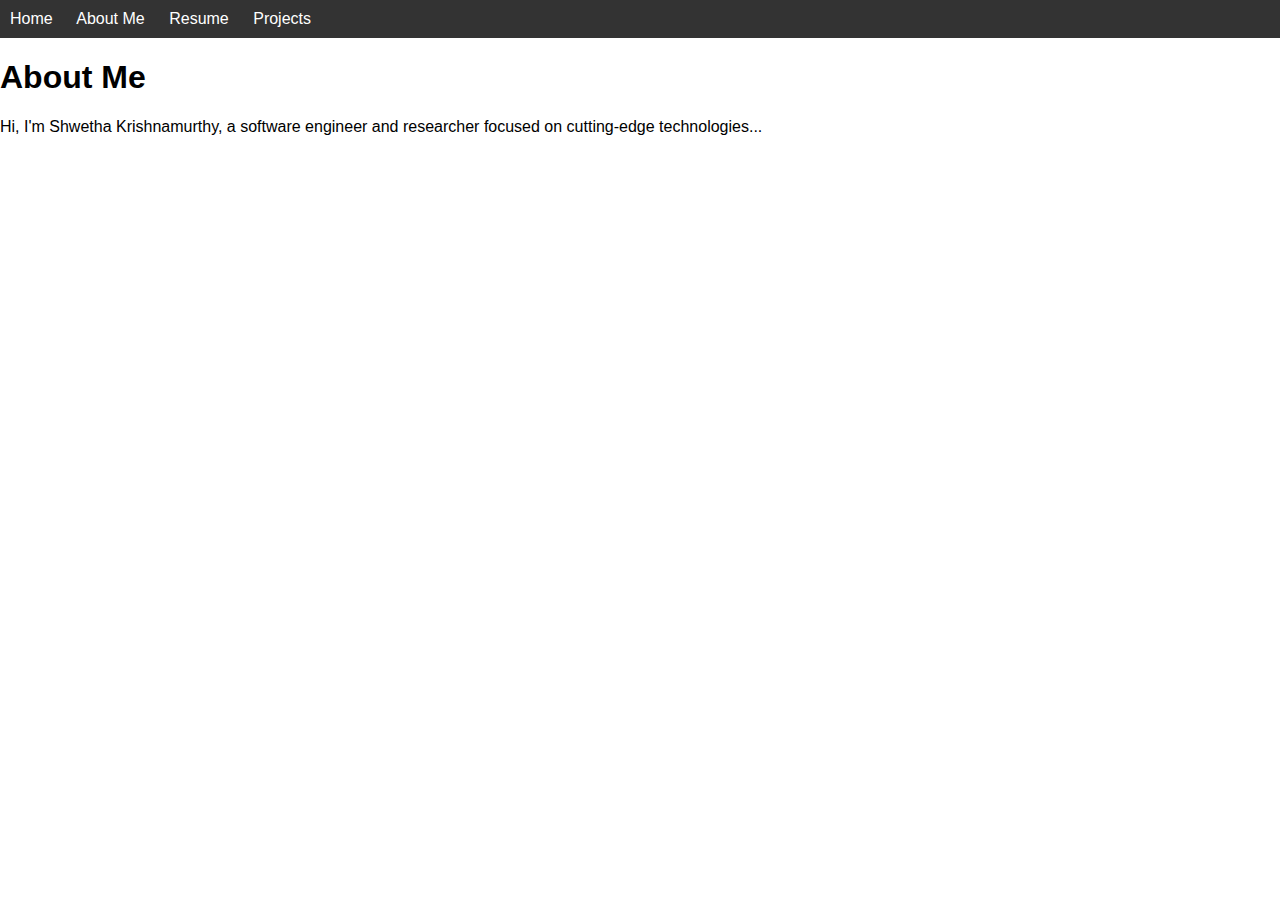
==== about.html @ e6c5c855 "Made the website better" ====
<!DOCTYPE html>
<html lang="en">
<head>
  <meta charset="UTF-8" />
  <meta name="viewport" content="width=device-width, initial-scale=1" />
  <title>About Me</title>
  <link rel="stylesheet" href="assets/style.css" />
</head>
<body>
  <header>
    <nav>
      <a href="index.html">Home</a>
      <a href="about.html">About Me</a>
      <a href="resume/resume.pdf" target="_blank">Resume</a>
      <a href="projects.html">Projects</a>
    </nav>
  </header>

  <main>
    <section class="about-me">
      <h1>About Me</h1>
      <p>
        <!-- Add your bio here -->
        Hi, I'm Shwetha Krishnamurthy, a software engineer and researcher focused on cutting-edge technologies...
      </p>
    </section>
  </main>
</body>
</html>
---- assets/style.css ----
body {
    font-family: sans-serif;
    margin: 0;
    padding: 0;
  }
  
  header {
    background: #333;
    padding: 10px;
  }
  
  header nav a {
    color: #fff;
    margin-right: 20px;
    text-decoration: none;
  }
  
  header nav a:hover {
    text-decoration: underline;
  }
  
  .intro {
    padding: 20px;
  }
  
  .categories {
    padding: 20px;
  }
  
  .project-grid {
    display: grid;
    grid-template-columns: repeat(auto-fill,minmax(200px,1fr));
    gap: 20px;
    margin-bottom: 40px;
  }
  
  .project-tile {
    border: 1px solid #ccc;
    border-radius: 5px;
    padding: 10px;
  }
  
  .project-tile h3 {
    margin-top: 0;
  }
  
  .project-tile p {
    font-size: 0.9em;
    color: #333;
  }
  
  .project-tile a {
    display: inline-block;
    margin-top: 10px;
    background: #0077cc;
    color: #fff;
    padding: 5px 10px;
    border-radius: 3px;
    text-decoration: none;
  }
  
  .project-tile a:hover {
    background: #005fa3;
  }
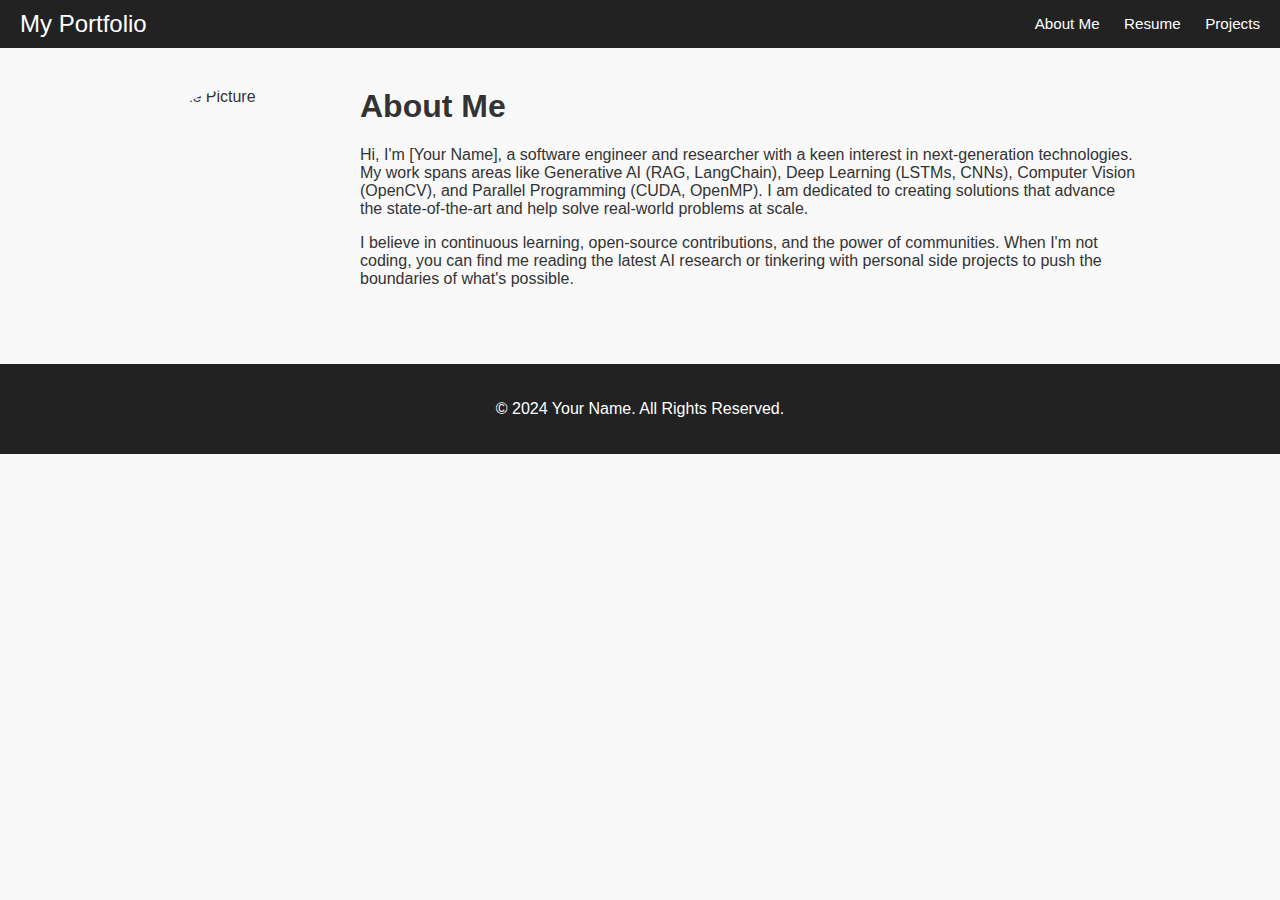
==== commit 014cea53: "Stylised" ====
--- a/about.html
+++ b/about.html
@@ -2,28 +2,58 @@
 <html lang="en">
 <head>
   <meta charset="UTF-8" />
-  <meta name="viewport" content="width=device-width, initial-scale=1" />
+  <meta name="viewport" content="width=device-width, initial-scale=1.0"/>
   <title>About Me</title>
   <link rel="stylesheet" href="assets/style.css" />
+  <link rel="stylesheet" href="https://cdnjs.cloudflare.com/ajax/libs/font-awesome/6.0.0-beta3/css/all.min.css" crossorigin="anonymous" />
 </head>
 <body>
   <header>
     <nav>
-      <a href="index.html">Home</a>
-      <a href="about.html">About Me</a>
-      <a href="resume/resume.pdf" target="_blank">Resume</a>
-      <a href="projects.html">Projects</a>
+      <a href="index.html" class="logo">My Portfolio</a>
+      <div class="nav-links">
+        <a href="about.html">About Me</a>
+        <a href="resume.html">Resume</a>
+        <a href="projects.html">Projects</a>
+      </div>
     </nav>
   </header>
 
   <main>
-    <section class="about-me">
-      <h1>About Me</h1>
-      <p>
-        <!-- Add your bio here -->
-        Hi, I'm Shwetha Krishnamurthy, a software engineer and researcher focused on cutting-edge technologies...
-      </p>
+    <section class="about-me-section">
+      <div class="profile-container">
+        <img id="profile-pic" alt="Profile Picture" />
+        <div class="bio">
+          <h1>About Me</h1>
+          <p>
+            Hi, I'm [Your Name], a software engineer and researcher with a keen interest in next-generation technologies.
+            My work spans areas like Generative AI (RAG, LangChain), Deep Learning (LSTMs, CNNs), Computer Vision (OpenCV),
+            and Parallel Programming (CUDA, OpenMP). I am dedicated to creating solutions that advance the state-of-the-art
+            and help solve real-world problems at scale.
+          </p>
+          <p>
+            I believe in continuous learning, open-source contributions, and the power of communities. When I'm not coding,
+            you can find me reading the latest AI research or tinkering with personal side projects to push the boundaries
+            of what's possible.
+          </p>
+        </div>
+      </div>
     </section>
   </main>
+
+  <footer>
+    <p>&copy; 2024 Your Name. All Rights Reserved.</p>
+  </footer>
+
+  <script>
+    const USERNAME = '<your-username>'; // Replace with your actual GitHub username
+    // Fetch GitHub profile picture
+    fetch(`https://api.github.com/users/${USERNAME}`)
+      .then(res => res.json())
+      .then(data => {
+        const img = document.getElementById('profile-pic');
+        img.src = data.avatar_url;
+      });
+  </script>
 </body>
 </html>
--- a/assets/style.css
+++ b/assets/style.css
@@ -1,65 +1,192 @@
 body {
-    font-family: sans-serif;
+    font-family: 'Helvetica Neue', Arial, sans-serif;
     margin: 0;
     padding: 0;
+    background: #f9f9f9;
+    color: #333;
   }
   
   header {
-    background: #333;
-    padding: 10px;
+    background: #222;
+    padding: 10px 20px;
   }
   
-  header nav a {
+  header nav {
+    display: flex;
+    align-items: center;
+    justify-content: space-between;
+  }
+  
+  header .logo {
+    font-size: 1.5em;
     color: #fff;
-    margin-right: 20px;
     text-decoration: none;
   }
   
-  header nav a:hover {
+  .nav-links a {
+    color: #fff;
+    margin-left: 20px;
+    text-decoration: none;
+    font-size: 0.95em;
+  }
+  
+  .nav-links a:hover {
     text-decoration: underline;
   }
   
-  .intro {
-    padding: 20px;
+  .hero {
+    background: linear-gradient(rgba(0,0,0,0.3), rgba(0,0,0,0.3)), url('https://source.unsplash.com/1600x900/?technology,abstract') center/cover;
+    color: #fff;
+    text-align: center;
+    padding: 100px 20px;
+  }
+  
+  .hero-content h1 {
+    font-size: 3em;
+    margin-bottom: 0.3em;
+  }
+  
+  .hero-content .highlight {
+    color: #ffcc00;
+  }
+  
+  .hero-content p {
+    font-size: 1.2em;
+    margin-bottom: 1em;
+  }
+  
+  .btn {
+    display: inline-block;
+    background: #ffcc00;
+    color: #222;
+    padding: 10px 20px;
+    text-decoration: none;
+    font-weight: bold;
+    border-radius: 5px;
+  }
+  
+  .btn:hover {
+    background: #e6b800;
+  }
+  
+  .intro-section, .about-me-section, .resume-container {
+    max-width: 1000px;
+    margin: 40px auto;
+    padding: 0 20px;
+  }
+  
+  .intro-section h2 {
+    text-align: center;
+    margin-bottom: 20px;
+  }
+  
+  .about-me-section .profile-container {
+    display: flex;
+    flex-wrap: wrap;
+    align-items: flex-start;
+    gap: 20px;
+  }
+  
+  #profile-pic {
+    width: 200px;
+    height: 200px;
+    object-fit: cover;
+    border-radius: 50%;
+  }
+  
+  .bio {
+    flex: 1;
+  }
+  
+  .bio h1 {
+    margin-top: 0;
   }
   
   .categories {
-    padding: 20px;
+    max-width: 1000px;
+    margin: 40px auto;
+    padding: 0 20px;
+  }
+  
+  .categories h2 {
+    margin-top: 40px;
+    display: flex;
+    align-items: center;
+    gap: 10px;
+    font-size: 1.5em;
   }
   
   .project-grid {
     display: grid;
-    grid-template-columns: repeat(auto-fill,minmax(200px,1fr));
+    grid-template-columns: repeat(auto-fill,minmax(250px,1fr));
     gap: 20px;
     margin-bottom: 40px;
   }
   
   .project-tile {
-    border: 1px solid #ccc;
+    background: #fff;
+    border: 1px solid #ddd;
     border-radius: 5px;
-    padding: 10px;
+    padding: 20px;
+    transition: box-shadow 0.3s ease;
+  }
+  
+  .project-tile:hover {
+    box-shadow: 0 0 10px rgba(0,0,0,0.1);
   }
   
   .project-tile h3 {
     margin-top: 0;
+    margin-bottom: 10px;
+    font-size: 1.2em;
   }
   
   .project-tile p {
-    font-size: 0.9em;
-    color: #333;
+    font-size: 0.95em;
+    color: #555;
+    margin-bottom: 15px;
   }
   
   .project-tile a {
     display: inline-block;
-    margin-top: 10px;
     background: #0077cc;
     color: #fff;
-    padding: 5px 10px;
+    padding: 6px 12px;
     border-radius: 3px;
     text-decoration: none;
+    font-size: 0.9em;
   }
   
   .project-tile a:hover {
     background: #005fa3;
   }
+  
+  .resume-container h1 {
+    text-align: center;
+    margin-bottom: 20px;
+  }
+  
+  .resume-container p {
+    text-align: center;
+    margin-bottom: 20px;
+  }
+  
+  footer {
+    background: #222;
+    color: #fff;
+    text-align: center;
+    padding: 20px 0;
+    margin-top: 60px;
+  }
+  
+  @media (max-width: 600px) {
+    .about-me-section .profile-container {
+      flex-direction: column;
+      align-items: center;
+    }
+  
+    .project-grid {
+      grid-template-columns: 1fr;
+    }
+  }
   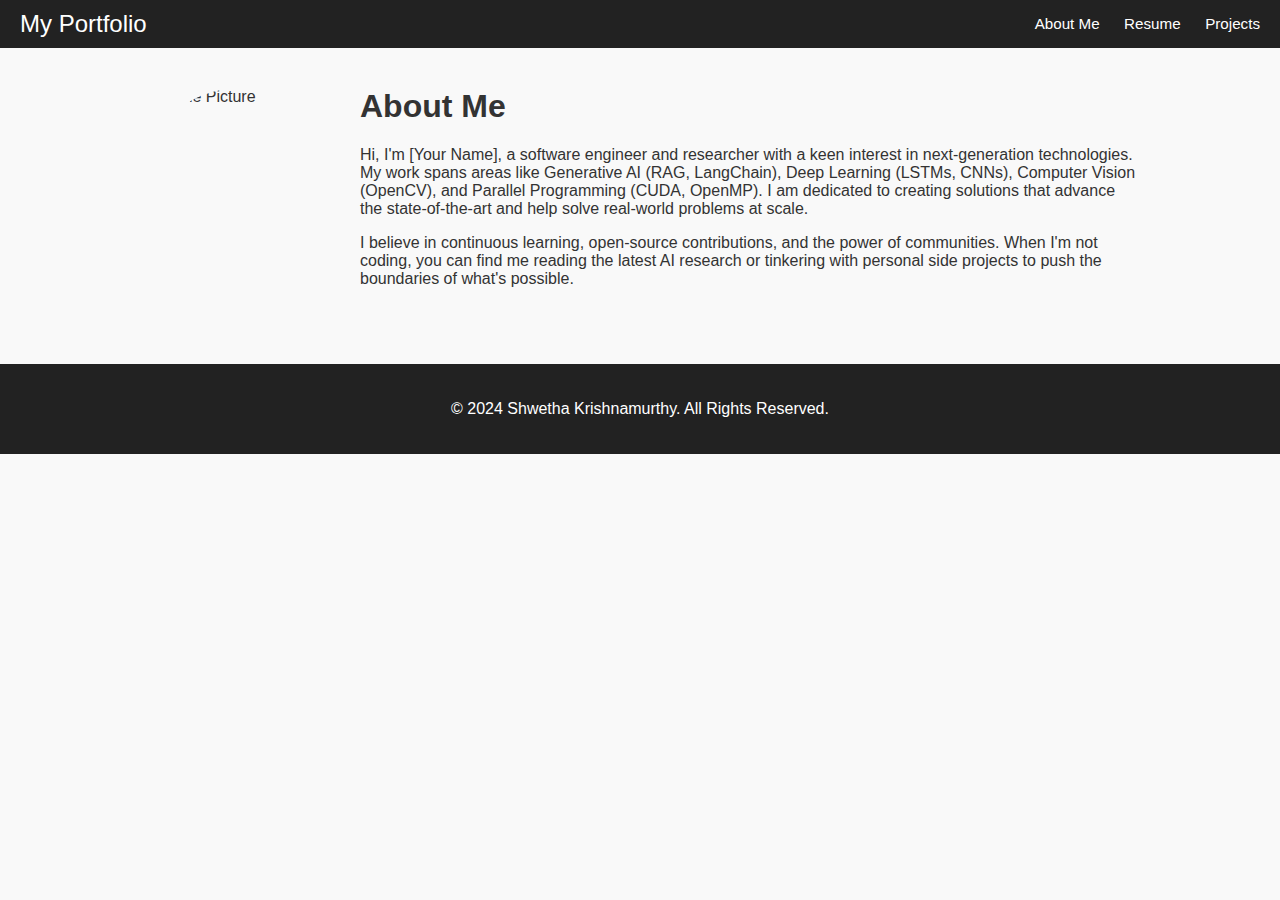
==== commit 5305be8c: "Added my name" ====
--- a/about.html
+++ b/about.html
@@ -42,7 +42,7 @@
   </main>
 
   <footer>
-    <p>&copy; 2024 Your Name. All Rights Reserved.</p>
+    <p>&copy; 2024 Shwetha Krishnamurthy. All Rights Reserved.</p>
   </footer>
 
   <script>
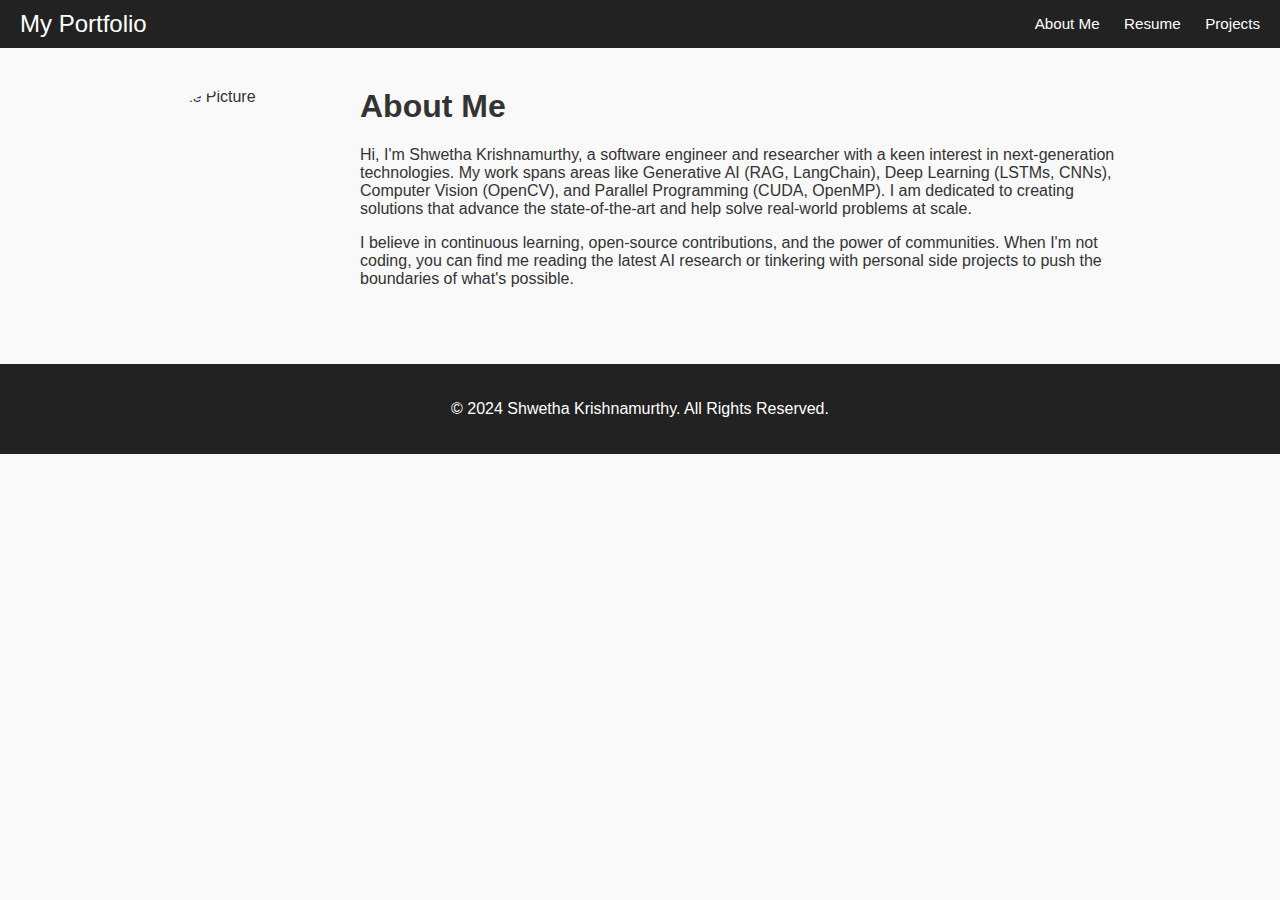
==== commit cbf2a305: "Added my name" ====
--- a/about.html
+++ b/about.html
@@ -26,7 +26,7 @@
         <div class="bio">
           <h1>About Me</h1>
           <p>
-            Hi, I'm [Your Name], a software engineer and researcher with a keen interest in next-generation technologies.
+            Hi, I'm Shwetha Krishnamurthy, a software engineer and researcher with a keen interest in next-generation technologies.
             My work spans areas like Generative AI (RAG, LangChain), Deep Learning (LSTMs, CNNs), Computer Vision (OpenCV),
             and Parallel Programming (CUDA, OpenMP). I am dedicated to creating solutions that advance the state-of-the-art
             and help solve real-world problems at scale.
@@ -46,7 +46,7 @@
   </footer>
 
   <script>
-    const USERNAME = '<your-username>'; // Replace with your actual GitHub username
+    const USERNAME = 'shwetha-krishnamurthy'; // Replace with your actual GitHub username
     // Fetch GitHub profile picture
     fetch(`https://api.github.com/users/${USERNAME}`)
       .then(res => res.json())
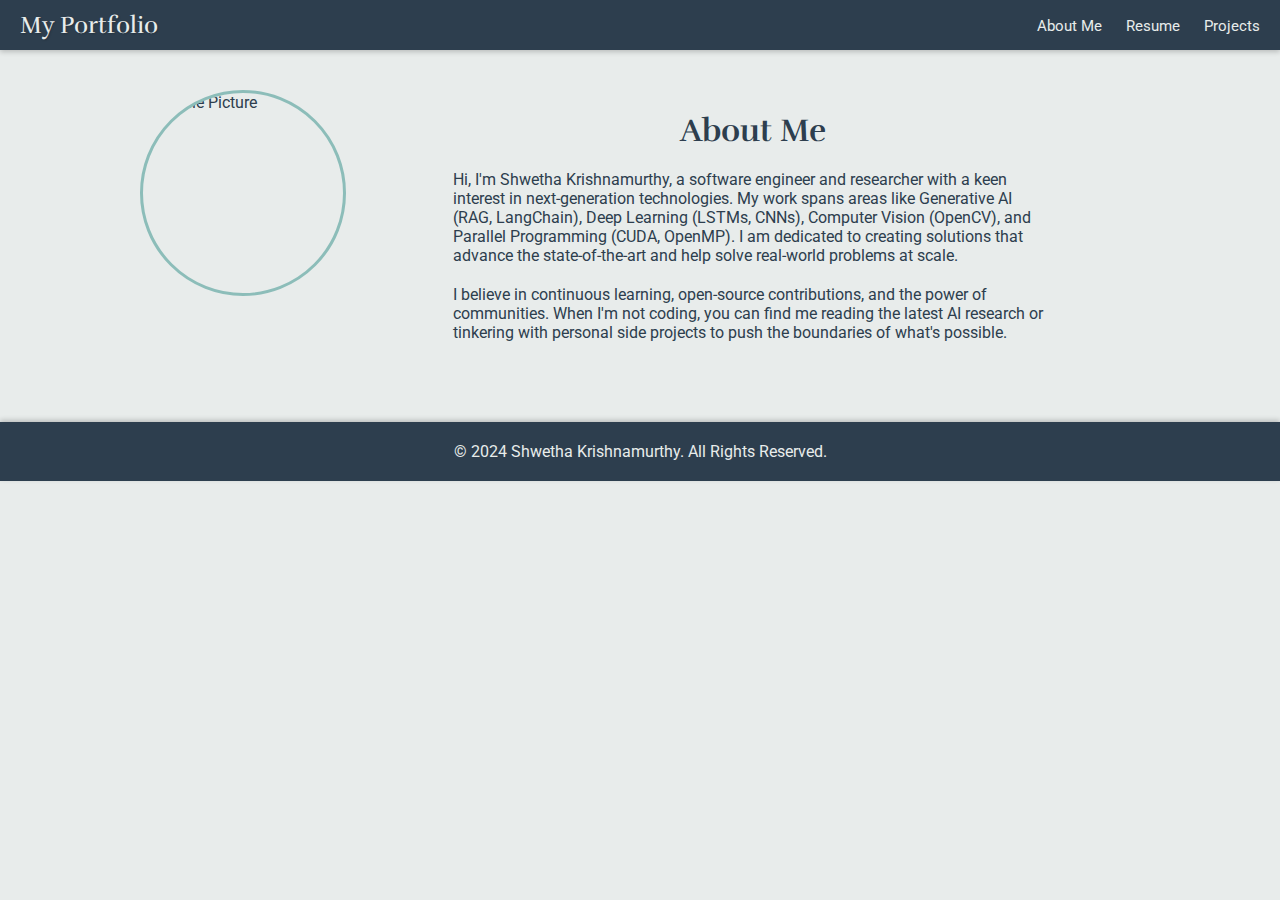
==== commit f3c1e40d: "Updated style" ====
--- a/about.html
+++ b/about.html
@@ -4,6 +4,7 @@
   <meta charset="UTF-8" />
   <meta name="viewport" content="width=device-width, initial-scale=1.0"/>
   <title>About Me</title>
+  <link href="https://fonts.googleapis.com/css2?family=Roboto:wght@300;400;500;700&family=Rufina:wght@400;700&display=swap" rel="stylesheet">
   <link rel="stylesheet" href="assets/style.css" />
   <link rel="stylesheet" href="https://cdnjs.cloudflare.com/ajax/libs/font-awesome/6.0.0-beta3/css/all.min.css" crossorigin="anonymous" />
 </head>
--- a/assets/style.css
+++ b/assets/style.css
@@ -1,192 +1,249 @@
 body {
-    font-family: 'Helvetica Neue', Arial, sans-serif;
-    margin: 0;
-    padding: 0;
-    background: #f9f9f9;
-    color: #333;
+  font-family: 'Roboto', sans-serif; /* Roboto for body text */
+  margin: 0;
+  padding: 0;
+  background: #E8ECEB; /* Light grayish background */
+  color: #2D3E4E; /* Dark blue-gray text for contrast */
+}
+
+/* Uniform Heading Styles */
+h1, h2, h3 {
+  text-align: center;
+  font-family: 'Rufina', serif; /* Rufina for headings */
+  font-size: 2em;
+  margin-bottom: 20px;
+  color: #2D3E4E;
+}
+
+/* Header and Navigation */
+header {
+  background: #2D3E4E; 
+  padding: 10px 20px;
+  box-shadow: 0 2px 5px rgba(0,0,0,0.2); /* Subtle shadow under header */
+}
+
+header nav {
+  display: flex;
+  align-items: center;
+  justify-content: space-between;
+}
+
+header .logo {
+  font-size: 1.5em;
+  color: #E8ECEB;
+  text-decoration: none;
+  font-family: 'Rufina', serif; /* Rufina for logo/brand as well */
+  text-shadow: 1px 1px 2px rgba(0,0,0,0.2); /* Slight text shadow on logo */
+}
+
+.nav-links a {
+  color: #E8ECEB;
+  margin-left: 20px;
+  text-decoration: none;
+  font-size: 0.95em;
+  font-family: 'Roboto', sans-serif;
+}
+
+.nav-links a:hover {
+  color: #8CBDB9; 
+}
+
+/* Hero Section */
+.hero {
+  background: #E8ECEB; 
+  text-align: center;
+  padding: 100px 20px;
+  box-shadow: inset 0 0 50px rgba(0,0,0,0.05); /* Very subtle inner shadow */
+}
+
+.hero-content h1 {
+  font-family: 'Rufina', serif;
+  font-size: 3em;
+  color: #2D3E4E;
+  text-shadow: 1px 1px 2px rgba(0,0,0,0.1); /* Subtle shadow on hero heading */
+}
+
+.hero-content .highlight {
+  color: #E09E50; 
+}
+
+.hero-content p {
+  font-size: 1.2em;
+  margin-bottom: 1em;
+  color: #2D3E4E;
+  font-family: 'Roboto', sans-serif;
+}
+
+.btn {
+  display: inline-block;
+  background: #E09E50; /* Orange button */
+  color: #E8ECEB;
+  padding: 10px 20px;
+  text-decoration: none;
+  font-weight: 500;
+  border-radius: 5px;
+  transition: background 0.3s;
+  font-family: 'Roboto', sans-serif;
+  box-shadow: 0 2px 5px rgba(0,0,0,0.15); /* Button shadow */
+}
+
+.btn:hover {
+  background: #c98845;
+  color: #E8ECEB;
+}
+
+/* Sections */
+.intro-section, .about-me-section, .resume-container, .categories {
+  max-width: 1000px;
+  margin: 40px auto;
+  padding: 0 20px;
+}
+
+.profile-container {
+  display: flex;
+  flex-wrap: wrap;
+  align-items: flex-start;
+  gap: 20px;
+  justify-content: center;
+}
+
+#profile-pic {
+  width: 200px;
+  height: 200px;
+  object-fit: cover;
+  border-radius: 50%;
+  border: 3px solid #8CBDB9;
+}
+
+.bio {
+  max-width: 600px;
+  margin: 0 auto;
+  text-align: left;
+}
+
+.bio p {
+  margin-bottom: 20px;
+  font-family: 'Roboto', sans-serif;
+}
+
+/* Category Headings */
+.category-heading {
+  font-size: 2.2em;
+  color: #2D3E4E;
+  font-weight: 700;
+  margin-top: 60px;
+  margin-bottom: 40px;
+  display: flex;
+  align-items: center;
+  justify-content: center;
+  gap: 10px;
+  border-bottom: 2px solid #8CBDB9;
+  padding-bottom: 10px;
+  font-family: 'Rufina', serif;
+  text-shadow: 1px 1px 2px rgba(0,0,0,0.05); /* Light shadow on category headings */
+}
+
+/* Projects Grid */
+.project-grid {
+  display: grid;
+  grid-template-columns: repeat(auto-fill,minmax(250px,1fr));
+  gap: 20px;
+  margin-bottom: 40px;
+}
+
+/* Project Tiles */
+.project-tile {
+  background: #FFFFFF;
+  border: 1px solid #ddd;
+  border-radius: 5px;
+  padding: 20px;
+  transition: box-shadow 0.3s ease;
+  text-align: left;
+  box-shadow: 0 1px 3px rgba(0,0,0,0.1); /* Subtle shadow */
+}
+
+.project-tile:hover {
+  box-shadow: 0 4px 8px rgba(0,0,0,0.15);
+}
+
+.project-tile h3 {
+  margin-top: 0;
+  margin-bottom: 15px;
+  font-size: 1.4em;
+  color: #2D3E4E;
+  font-family: 'Rufina', serif;
+  text-align: center;
+  text-shadow: 0.5px 0.5px 1px rgba(0,0,0,0.05);
+}
+
+.project-tile div {
+  margin-bottom: 15px;
+  color: #333;
+  font-size: 0.95em;
+  line-height: 1.4em;
+  font-family: 'Roboto', sans-serif;
+}
+
+.project-tile a {
+  display: inline-block;
+  background: #E09E50;
+  color: #E8ECEB;
+  padding: 6px 12px;
+  border-radius: 3px;
+  text-decoration: none;
+  font-size: 0.9em;
+  font-family: 'Roboto', sans-serif;
+  box-shadow: 0 2px 4px rgba(0,0,0,0.1);
+}
+
+.project-tile a:hover {
+  background: #c98845;
+  color: #E8ECEB;
+}
+
+/* Markdown headings inside tiles */
+.project-tile h1, 
+.project-tile h2, 
+.project-tile h3, 
+.project-tile h4, 
+.project-tile h5, 
+.project-tile h6 {
+  font-family: 'Rufina', serif !important;
+  font-size: 1em !important;
+  font-weight: normal !important;
+  margin-top: 0 !important;
+  color: #2D3E4E !important;
+}
+
+/* Resume Page */
+.resume-container p {
+  text-align: center;
+  color: #2D3E4E;
+  font-family: 'Roboto', sans-serif;
+}
+
+/* Footer */
+footer {
+  background: #2D3E4E;
+  color: #E8ECEB;
+  text-align: center;
+  padding: 20px 0;
+  margin-top: 60px;
+  box-shadow: 0 -2px 5px rgba(0,0,0,0.2); /* Subtle shadow at top of footer */
+}
+
+footer p {
+  margin: 0;
+}
+
+/* Responsive Adjustments */
+@media (max-width: 600px) {
+  .profile-container {
+    flex-direction: column;
+    align-items: center;
   }
-  
-  header {
-    background: #222;
-    padding: 10px 20px;
+
+  .project-grid {
+    grid-template-columns: 1fr;
   }
-  
-  header nav {
-    display: flex;
-    align-items: center;
-    justify-content: space-between;
-  }
-  
-  header .logo {
-    font-size: 1.5em;
-    color: #fff;
-    text-decoration: none;
-  }
-  
-  .nav-links a {
-    color: #fff;
-    margin-left: 20px;
-    text-decoration: none;
-    font-size: 0.95em;
-  }
-  
-  .nav-links a:hover {
-    text-decoration: underline;
-  }
-  
-  .hero {
-    background: linear-gradient(rgba(0,0,0,0.3), rgba(0,0,0,0.3)), url('https://source.unsplash.com/1600x900/?technology,abstract') center/cover;
-    color: #fff;
-    text-align: center;
-    padding: 100px 20px;
-  }
-  
-  .hero-content h1 {
-    font-size: 3em;
-    margin-bottom: 0.3em;
-  }
-  
-  .hero-content .highlight {
-    color: #ffcc00;
-  }
-  
-  .hero-content p {
-    font-size: 1.2em;
-    margin-bottom: 1em;
-  }
-  
-  .btn {
-    display: inline-block;
-    background: #ffcc00;
-    color: #222;
-    padding: 10px 20px;
-    text-decoration: none;
-    font-weight: bold;
-    border-radius: 5px;
-  }
-  
-  .btn:hover {
-    background: #e6b800;
-  }
-  
-  .intro-section, .about-me-section, .resume-container {
-    max-width: 1000px;
-    margin: 40px auto;
-    padding: 0 20px;
-  }
-  
-  .intro-section h2 {
-    text-align: center;
-    margin-bottom: 20px;
-  }
-  
-  .about-me-section .profile-container {
-    display: flex;
-    flex-wrap: wrap;
-    align-items: flex-start;
-    gap: 20px;
-  }
-  
-  #profile-pic {
-    width: 200px;
-    height: 200px;
-    object-fit: cover;
-    border-radius: 50%;
-  }
-  
-  .bio {
-    flex: 1;
-  }
-  
-  .bio h1 {
-    margin-top: 0;
-  }
-  
-  .categories {
-    max-width: 1000px;
-    margin: 40px auto;
-    padding: 0 20px;
-  }
-  
-  .categories h2 {
-    margin-top: 40px;
-    display: flex;
-    align-items: center;
-    gap: 10px;
-    font-size: 1.5em;
-  }
-  
-  .project-grid {
-    display: grid;
-    grid-template-columns: repeat(auto-fill,minmax(250px,1fr));
-    gap: 20px;
-    margin-bottom: 40px;
-  }
-  
-  .project-tile {
-    background: #fff;
-    border: 1px solid #ddd;
-    border-radius: 5px;
-    padding: 20px;
-    transition: box-shadow 0.3s ease;
-  }
-  
-  .project-tile:hover {
-    box-shadow: 0 0 10px rgba(0,0,0,0.1);
-  }
-  
-  .project-tile h3 {
-    margin-top: 0;
-    margin-bottom: 10px;
-    font-size: 1.2em;
-  }
-  
-  .project-tile p {
-    font-size: 0.95em;
-    color: #555;
-    margin-bottom: 15px;
-  }
-  
-  .project-tile a {
-    display: inline-block;
-    background: #0077cc;
-    color: #fff;
-    padding: 6px 12px;
-    border-radius: 3px;
-    text-decoration: none;
-    font-size: 0.9em;
-  }
-  
-  .project-tile a:hover {
-    background: #005fa3;
-  }
-  
-  .resume-container h1 {
-    text-align: center;
-    margin-bottom: 20px;
-  }
-  
-  .resume-container p {
-    text-align: center;
-    margin-bottom: 20px;
-  }
-  
-  footer {
-    background: #222;
-    color: #fff;
-    text-align: center;
-    padding: 20px 0;
-    margin-top: 60px;
-  }
-  
-  @media (max-width: 600px) {
-    .about-me-section .profile-container {
-      flex-direction: column;
-      align-items: center;
-    }
-  
-    .project-grid {
-      grid-template-columns: 1fr;
-    }
-  }
-  +}
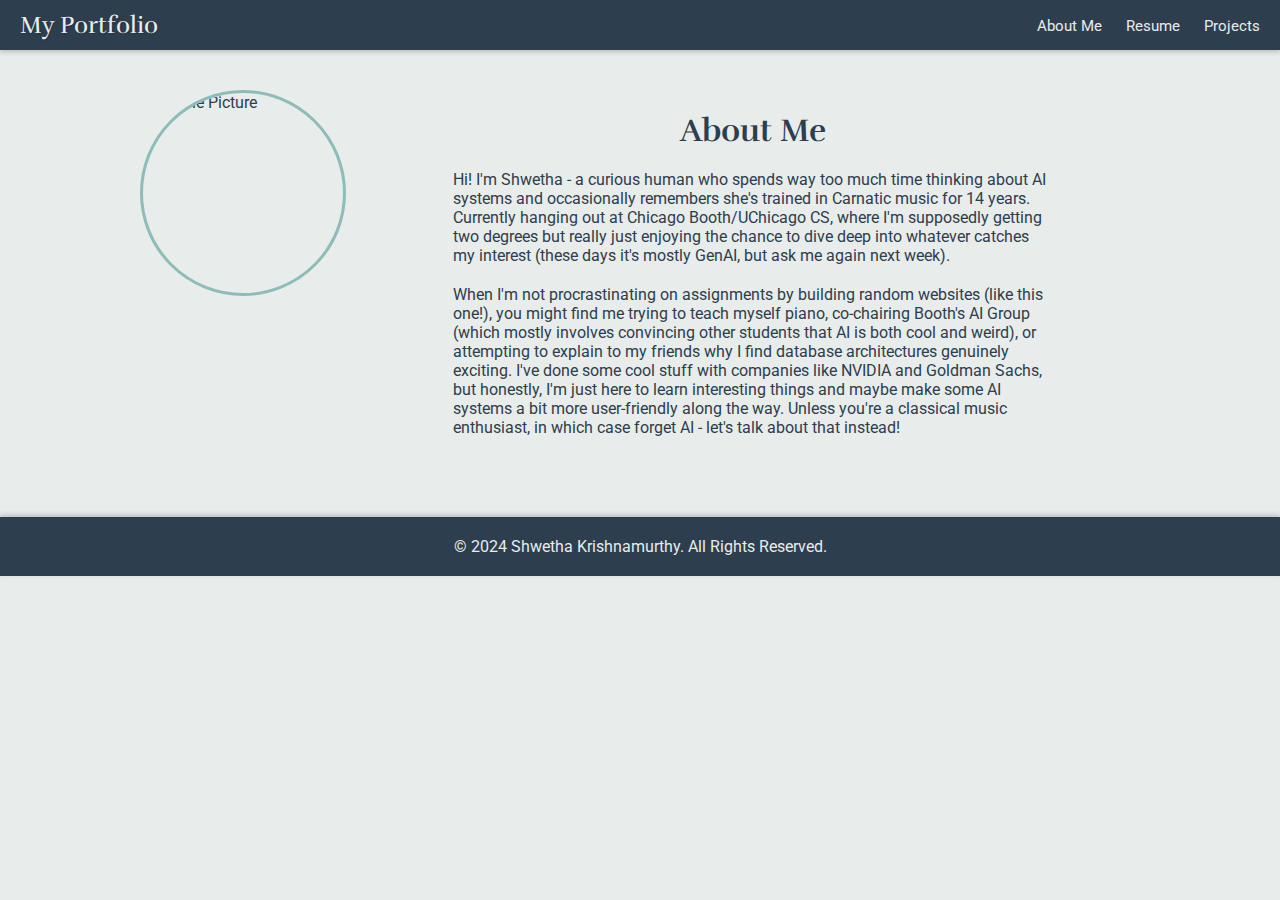
==== commit 1dd41470: "Updated message" ====
--- a/about.html
+++ b/about.html
@@ -27,15 +27,19 @@
         <div class="bio">
           <h1>About Me</h1>
           <p>
-            Hi, I'm Shwetha Krishnamurthy, a software engineer and researcher with a keen interest in next-generation technologies.
-            My work spans areas like Generative AI (RAG, LangChain), Deep Learning (LSTMs, CNNs), Computer Vision (OpenCV),
-            and Parallel Programming (CUDA, OpenMP). I am dedicated to creating solutions that advance the state-of-the-art
-            and help solve real-world problems at scale.
+            Hi! I'm Shwetha - a curious human who spends way too much time thinking about AI systems and 
+            occasionally remembers she's trained in Carnatic music for 14 years. Currently hanging out at 
+            Chicago Booth/UChicago CS, where I'm supposedly getting two degrees but really just enjoying the 
+            chance to dive deep into whatever catches my interest (these days it's mostly GenAI, but ask me again next week).
           </p>
           <p>
-            I believe in continuous learning, open-source contributions, and the power of communities. When I'm not coding,
-            you can find me reading the latest AI research or tinkering with personal side projects to push the boundaries
-            of what's possible.
+            When I'm not procrastinating on assignments by building random websites (like this one!), you 
+            might find me trying to teach myself piano, co-chairing Booth's AI Group (which mostly involves
+             convincing other students that AI is both cool and weird), or attempting to explain to my 
+             friends why I find database architectures genuinely exciting. I've done some cool stuff with companies 
+             like NVIDIA and Goldman Sachs, but honestly, I'm just here to learn interesting things and maybe make some 
+             AI systems a bit more user-friendly along the way. Unless you're a classical music enthusiast, in which case forget AI - 
+             let's talk about that instead!
           </p>
         </div>
       </div>
--- a/assets/style.css
+++ b/assets/style.css
@@ -88,6 +88,25 @@
 }
 
 .btn:hover {
+  background: #c98845;
+  color: #E8ECEB;
+}
+
+.btn-project, .btn-website {
+  display: inline-block;
+  background: #E09E50;
+  color: #E8ECEB;
+  padding: 8px 16px;
+  border-radius: 3px;
+  text-decoration: none;
+  font-size: 0.9em;
+  font-family: 'Roboto', sans-serif;
+  box-shadow: 0 2px 4px rgba(0,0,0,0.1);
+  transition: background 0.3s;
+  white-space: nowrap; /* ensure text doesn't wrap in buttons */
+}
+
+.btn-project:hover, .btn-website:hover {
   background: #c98845;
   color: #E8ECEB;
 }
@@ -146,20 +165,30 @@
 /* Projects Grid */
 .project-grid {
   display: grid;
-  grid-template-columns: repeat(auto-fill,minmax(250px,1fr));
+  grid-template-columns: repeat(auto-fill, minmax(250px,1fr));
   gap: 20px;
   margin-bottom: 40px;
+  /* Optional: make tiles all align top so they start consistently */
+  align-items: start;
 }
 
 /* Project Tiles */
 .project-tile {
-  background: #FFFFFF;
+  background: #E8ECEB;
   border: 1px solid #ddd;
   border-radius: 5px;
   padding: 20px;
   transition: box-shadow 0.3s ease;
   text-align: left;
-  box-shadow: 0 1px 3px rgba(0,0,0,0.1); /* Subtle shadow */
+  box-shadow: 0 2px 4px rgba(0,0,0,0.1); /* Subtle shadow */
+  /* Use flex layout so we can push buttons to bottom */
+  display: flex;
+  flex-direction: column;
+  justify-content: flex-start; /* top-align content */
+  
+  /* Ensure a minimum height so all tiles are consistent in size.
+     Adjust as necessary based on your content. */
+  min-height: 300px; 
 }
 
 .project-tile:hover {
@@ -169,19 +198,33 @@
 .project-tile h3 {
   margin-top: 0;
   margin-bottom: 15px;
-  font-size: 1.4em;
+  font-size: 2.0em;
   color: #2D3E4E;
   font-family: 'Rufina', serif;
   text-align: center;
   text-shadow: 0.5px 0.5px 1px rgba(0,0,0,0.05);
-}
-
+  font-weight: 700;
+}
+
+/* The excerpt container */
 .project-tile div {
   margin-bottom: 15px;
   color: #333;
   font-size: 0.95em;
   line-height: 1.4em;
   font-family: 'Roboto', sans-serif;
+  
+  /* Allow the excerpt section to grow and push the buttons down */
+  flex: 1;
+}
+
+/* This is the container that holds the buttons */
+.buttons-container {
+  display: flex;
+  justify-content: center; 
+  align-items: center;
+  gap: 10px;
+  margin-top: 20px; /* spacing above buttons */
 }
 
 .project-tile a {
